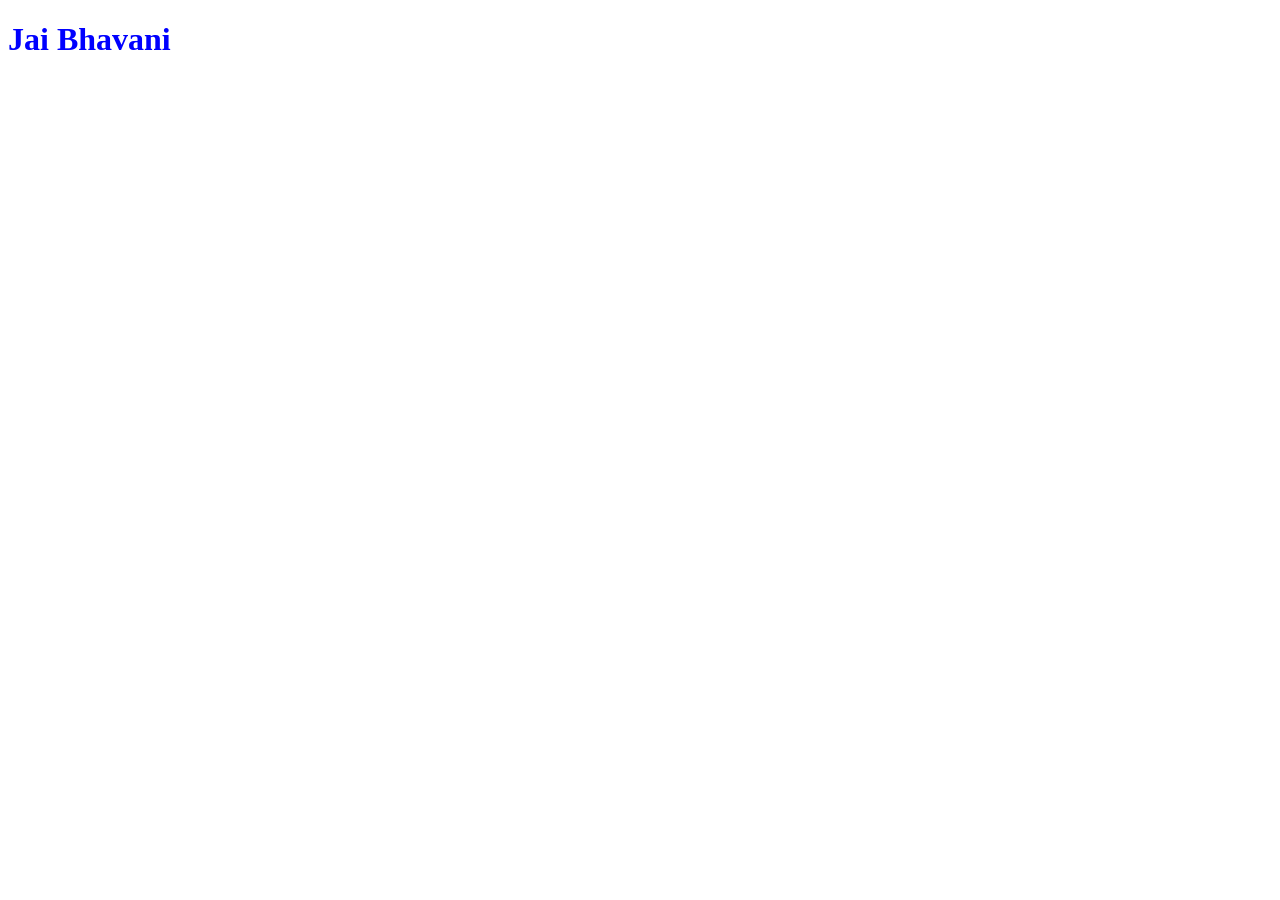
==== index.html @ 59999ed8 "Add files via upload" ====
<!DOCTYPE html>
<html lang="en">
<head>
    <meta charset="UTF-8">
    <meta name="viewport" content="width=device-width, initial-scale=1.0">
    <title>Rock paper Scisor</title>
    <script src = script.js></script>
</head>
<body>
    <h1 style="color: blue;">Jai Bhavani</h1>
</body>
</html>
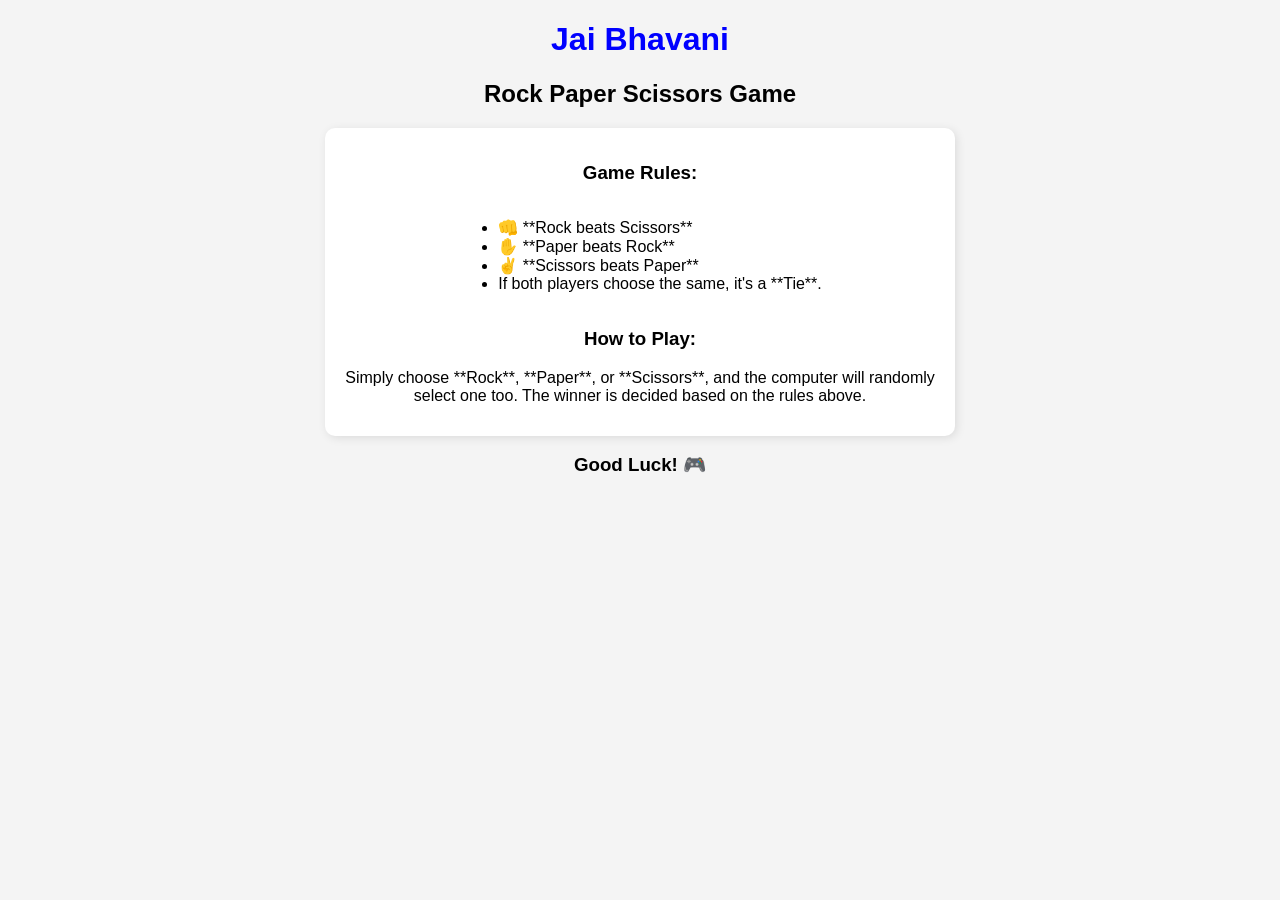
==== commit 61e9ad3a: "Update index.html" ====
--- a/index.html
+++ b/index.html
@@ -3,10 +3,48 @@
 <head>
     <meta charset="UTF-8">
     <meta name="viewport" content="width=device-width, initial-scale=1.0">
-    <title>Rock paper Scisor</title>
-    <script src = script.js></script>
+    <title>Rock Paper Scissors Game</title>
+    <script src="script.js" defer></script>
+    <style>
+        body {
+            font-family: Arial, sans-serif;
+            text-align: center;
+            margin: 20px;
+            background-color: #f4f4f4;
+        }
+        h1 {
+            color: blue;
+        }
+        .rules {
+            background: white;
+            padding: 15px;
+            max-width: 600px;
+            margin: auto;
+            border-radius: 10px;
+            box-shadow: 2px 2px 10px rgba(0, 0, 0, 0.1);
+        }
+        ul {
+            text-align: left;
+            display: inline-block;
+        }
+    </style>
 </head>
 <body>
-    <h1 style="color: blue;">Jai Bhavani</h1>
+    <h1>Jai Bhavani</h1>
+    <h2>Rock Paper Scissors Game</h2>
+
+    <div class="rules">
+        <h3>Game Rules:</h3>
+        <ul>
+            <li>👊 **Rock beats Scissors**</li>
+            <li>✋ **Paper beats Rock**</li>
+            <li>✌ **Scissors beats Paper**</li>
+            <li>If both players choose the same, it's a **Tie**.</li>
+        </ul>
+        <h3>How to Play:</h3>
+        <p>Simply choose **Rock**, **Paper**, or **Scissors**, and the computer will randomly select one too. The winner is decided based on the rules above.</p>
+    </div>
+
+    <h3>Good Luck! 🎮</h3>
 </body>
-</html>+</html>
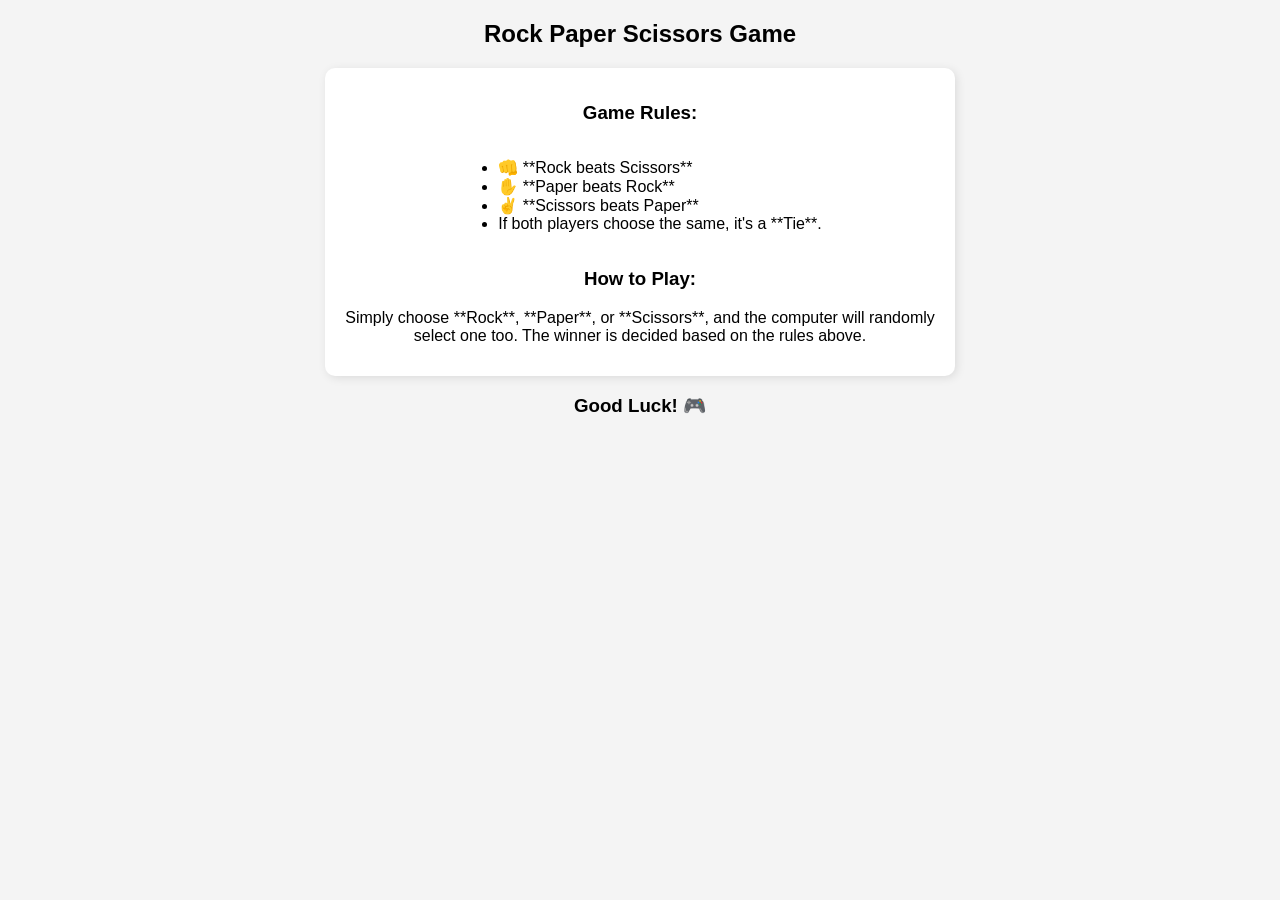
==== commit da395d54: "Update index.html" ====
--- a/index.html
+++ b/index.html
@@ -30,7 +30,6 @@
     </style>
 </head>
 <body>
-    <h1>Jai Bhavani</h1>
     <h2>Rock Paper Scissors Game</h2>
 
     <div class="rules">
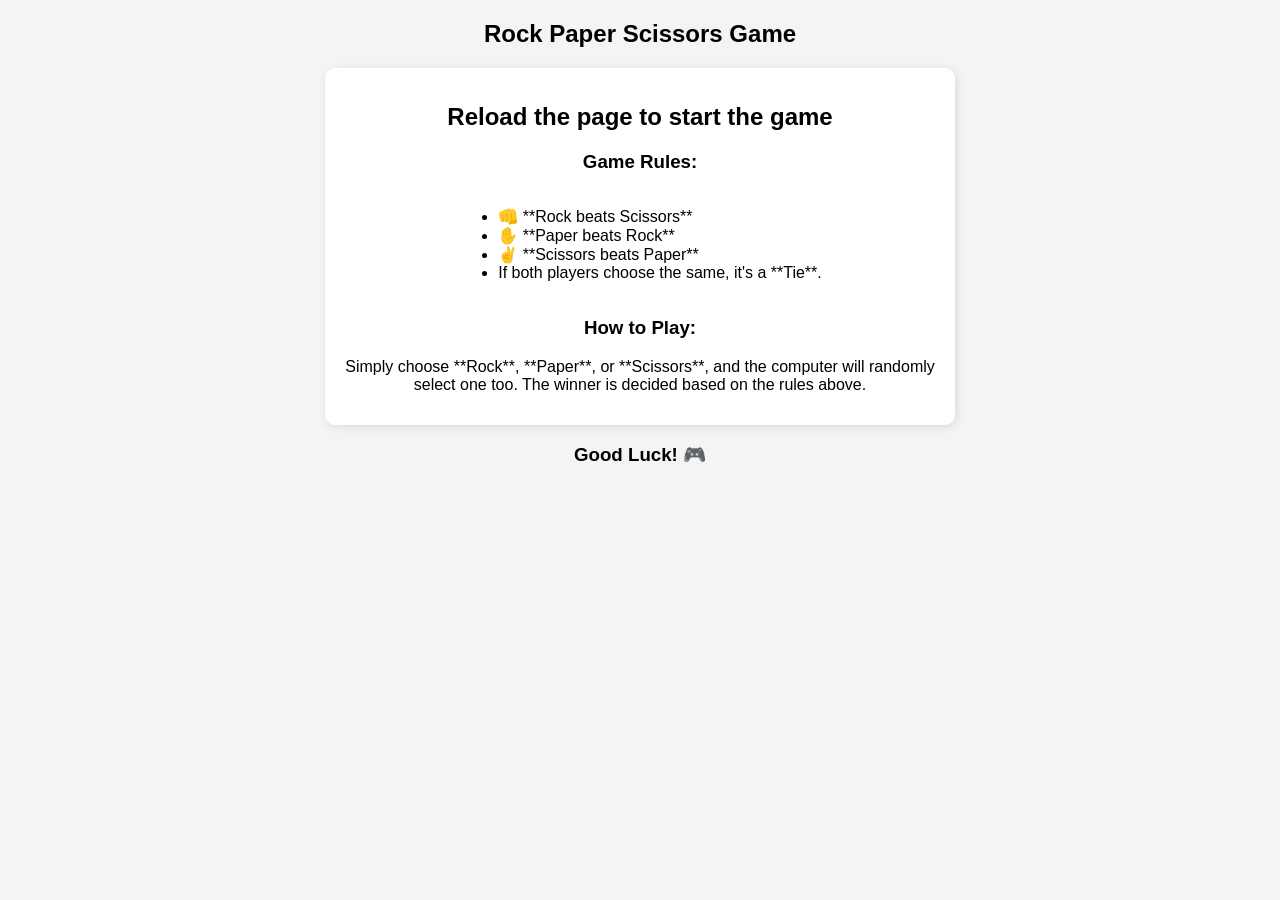
==== commit 420525c6: "Update index.html" ====
--- a/index.html
+++ b/index.html
@@ -31,8 +31,9 @@
 </head>
 <body>
     <h2>Rock Paper Scissors Game</h2>
-
+    
     <div class="rules">
+        <h2>Reload the page to start the game</h2>
         <h3>Game Rules:</h3>
         <ul>
             <li>👊 **Rock beats Scissors**</li>
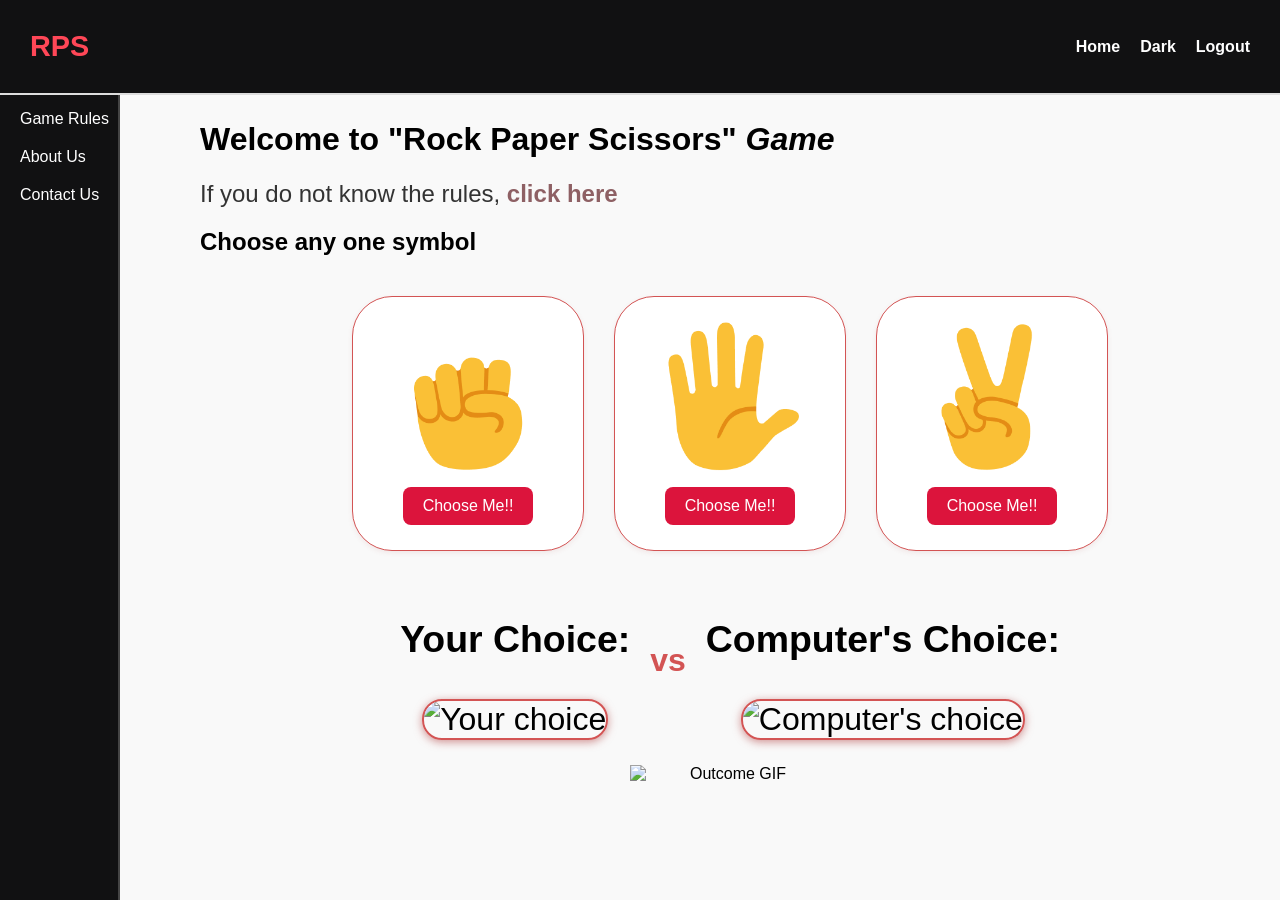
==== commit 6c8b7aa8: "✨ updated rock-paper-scissors game" ====
--- a/index.html
+++ b/index.html
@@ -1,50 +1,76 @@
 <!DOCTYPE html>
 <html lang="en">
 <head>
-    <meta charset="UTF-8">
-    <meta name="viewport" content="width=device-width, initial-scale=1.0">
+    <meta charset="UTF-8" />
+    <meta name="viewport" content="width=device-width, initial-scale=1" />
     <title>Rock Paper Scissors Game</title>
-    <script src="script.js" defer></script>
-    <style>
-        body {
-            font-family: Arial, sans-serif;
-            text-align: center;
-            margin: 20px;
-            background-color: #f4f4f4;
-        }
-        h1 {
-            color: blue;
-        }
-        .rules {
-            background: white;
-            padding: 15px;
-            max-width: 600px;
-            margin: auto;
-            border-radius: 10px;
-            box-shadow: 2px 2px 10px rgba(0, 0, 0, 0.1);
-        }
-        ul {
-            text-align: left;
-            display: inline-block;
-        }
-    </style>
+    <link rel="stylesheet" href="styles.css">
 </head>
 <body>
-    <h2>Rock Paper Scissors Game</h2>
-    
-    <div class="rules">
-        <h2>Reload the page to start the game</h2>
-        <h3>Game Rules:</h3>
+    <header>
+        <div class="title">
+            <h1>RPS</h1>
+        </div>
+        <nav class="na">
+            <ul>
+                <li>Home</li>
+                <li id="theme-toggle">Dark</li>
+                <li>Logout</li>
+            </ul>
+        </nav>
+    </header>
+    <div class="side">
         <ul>
-            <li>👊 **Rock beats Scissors**</li>
-            <li>✋ **Paper beats Rock**</li>
-            <li>✌ **Scissors beats Paper**</li>
-            <li>If both players choose the same, it's a **Tie**.</li>
+            <li>Game Rules</li>
+            <li>About Us</li>
+            <li>Contact Us</li>
         </ul>
-        <h3>How to Play:</h3>
-        <p>Simply choose **Rock**, **Paper**, or **Scissors**, and the computer will randomly select one too. The winner is decided based on the rules above.</p>
     </div>
+    <div class="main-content">
+        <h1 id="matter"><b>Welcome to "Rock Paper Scissors"</b> <em>Game</em></h1>
+        <h1 id="rules">If you do not know the rules, <a href="gamerules.html">click here</a></h1>
+        <h2 id="line">Choose any one symbol</h2>
 
-    <h3>Good Luck! 🎮</h3>
+        <div class="cards-container">
+            <div class="card rock">
+                <img class="human-gif" src="images/rock-emoji.png" alt="Rock" />
+                <div class="card-content">
+                    <button onclick="playRound('rock')">Choose Me!!</button>
+                </div>
+            </div>
+
+            <div class="card paper">
+                <img class="human-gif" src="images/paper-emoji.png" alt="Paper" />
+                <div class="card-content">
+                    <button onclick="playRound('paper')">Choose Me!!</button>
+                </div>
+            </div>
+
+            <div class="card scissors">
+                <img class="human-gif" src="images/scissors-emoji.png" alt="Scissors" />
+                <div class="card-content">
+                    <button onclick="playRound('scissors')">Choose Me!!</button>
+                </div>
+            </div>
+        </div>
+
+        <div class="results">
+            <div class="choices-container">
+                <div>
+                    <h3>Your Choice:</h3>
+                    <img id="human-gif" src="" alt="Your choice" />
+                </div>
+                <div class="vs-text">vs</div>
+                <div>
+                    <h3>Computer's Choice:</h3>
+                    <img id="computer-gif" src="" alt="Computer's choice" />
+                </div>
+            </div>
+            <h2 id="result-message"></h2>
+            <img id="outcome-gif" src="" alt="Outcome GIF" style="display: block; margin: 20px auto; width: 200px;" />
+            <button id="play-again-btn">Play Again</button>
+        </div>
+    </div>
+<script src="script.js"></script>
 </body>
-</html>
+</html>
--- a/styles.css
+++ b/styles.css
@@ -0,0 +1,227 @@
+
+body {
+  font-family: 'Segoe UI', Tahoma, Geneva, Verdana, sans-serif;
+  margin: 0;
+  padding: 0;
+  background-color: #f9f9f9;
+  transition: background-color 0.3s, color 0.3s;
+}
+header {
+  position: fixed;
+  top: 0;
+  left: 0;
+  width: 100%;
+  background-color: #111112;
+  z-index: 1000;
+  display: flex;
+  justify-content: space-between;
+  align-items: center;
+  padding: 30px;
+  border-bottom: 2px solid #ddd;
+  color: white;
+  box-sizing: border-box;
+}
+.title h1 {
+  color: #ff4757;
+  margin: 0;
+  font-size: 1.8rem;
+  white-space: nowrap;
+}
+.na {
+  display: flex;
+  align-items: center;
+  gap: 25px;
+  white-space: nowrap;
+}
+.na ul {
+  display: flex;
+  gap: 20px;
+  list-style: none;
+  padding: 0;
+  margin: 0;
+}
+.na li {
+  cursor: pointer;
+  font-weight: bold;
+  transition: color 0.3s;
+  white-space: nowrap;
+}
+.na li:hover {
+  color: #ff6b81;
+}
+.side {
+  position: fixed;
+  top: 70px;
+  left: 0;
+  height: calc(100vh - 70px);
+  width: 120px;
+  background-color: #111112;
+  display: flex;
+  flex-direction: column;
+  justify-content: flex-start;
+  padding: 20px;
+  color: white;
+  border-right: 2px solid #444;
+  z-index: 900;
+  box-sizing: border-box;
+}
+.side ul {
+  list-style: none;
+  padding: 0;
+  margin: 0;
+}
+.side li {
+  margin: 20px 0;
+  cursor: pointer;
+  transition: color 0.3s;
+  white-space: nowrap;
+}
+.side li:hover {
+  color: #ff6b81;
+}
+#rules {
+  font-size: 1.5rem;
+  margin-top: 20px;
+  font-weight: normal;
+  color: #333;
+}
+#rules a {
+  color: #8e6064;
+  text-decoration: none;
+  font-weight: bold;
+}
+#rules a:hover {
+  text-decoration: underline;
+  color: burlywood;
+}
+.main-content {
+  margin-left: 180px;
+  padding: 100px 20px 40px;
+  box-sizing: border-box;
+}
+.cards-container {
+  display: flex;
+  justify-content: center;
+  gap: 30px;
+  margin-top: 40px;
+  flex-wrap: wrap;
+}
+.card {
+  border: 1px solid #d35454;
+  border-radius: 40px;
+  padding: 25px;
+  text-align: center;
+  background-color: #ffffff;
+  box-shadow: 0 2px 5px rgba(180, 75, 75, 0.1);
+  display: flex;
+  flex-direction: column;
+  align-items: center;
+  width: 180px;
+  gap: 15px;
+  cursor: default;
+  transition: box-shadow 0.3s, transform 0.3s;
+}
+.card:hover {
+  box-shadow: 0 4px 10px rgba(14, 0, 0, 0.7);
+  transform: scale(1.05);
+}
+.card img {
+  display: block;
+  width: 150px;
+  height: auto;
+  margin: 0 auto;
+}
+.card-content button {
+  padding: 10px 20px;
+  font-size: 16px;
+  background-color: crimson;
+  color: #fff;
+  border: none;
+  border-radius: 8px;
+  cursor: pointer;
+  transition: background-color 0.3s;
+  width: 100%;
+}
+.card-content button:hover {
+  background-color: darkred;
+}
+.results {
+  margin-top: 30px;
+  text-align: center;
+}
+.choices-container {
+  display: flex;
+  justify-content: center;
+  align-items: center;
+  gap: 20px;
+  font-size: 2rem;
+  margin-top: 20px;
+}
+#human-gif, #computer-gif {
+  width: 150px;
+  height: auto;
+  border-radius: 20px;
+  border: 2px solid #d35454;
+  box-shadow: 0 2px 8px rgba(180, 75, 75, 0.6);
+}
+.vs-text {
+  font-weight: bold;
+  color: #d35454;
+  user-select: none;
+}
+#result-message {
+  margin-top: 25px;
+  font-size: 1.8rem;
+  font-weight: bold;
+  color: #222;
+}
+#play-again-btn {
+  margin-top: 30px;
+  padding: 12px 25px;
+  font-size: 1rem;
+  background-color: crimson;
+  border: none;
+  border-radius: 10px;
+  color: white;
+  cursor: pointer;
+  transition: background-color 0.3s;
+  display: none;
+}
+#play-again-btn:hover {
+  background-color: darkred;
+}
+@media (max-width: 768px) {
+  .main-content {
+      margin-left: 20px;
+      padding: 50px 10px 20px;
+  }
+  .cards-container {
+      flex-direction: column;
+      align-items: center;
+  }
+  .card {
+      width: 90%;
+  }
+  .side {
+      width: 100%;
+      position: relative;
+      height: auto;
+  }
+  header {
+      padding: 15px 20px;
+      flex-wrap: wrap;
+      gap: 15px;
+  }
+  .na {
+      justify-content: center;
+      width: 100%;
+  }
+  .choices-container {
+      flex-direction: column;
+      gap: 10px;
+      font-size: 1.6rem;
+  }
+  #human-gif, #computer-gif {
+      width: 120px;
+  }
+}
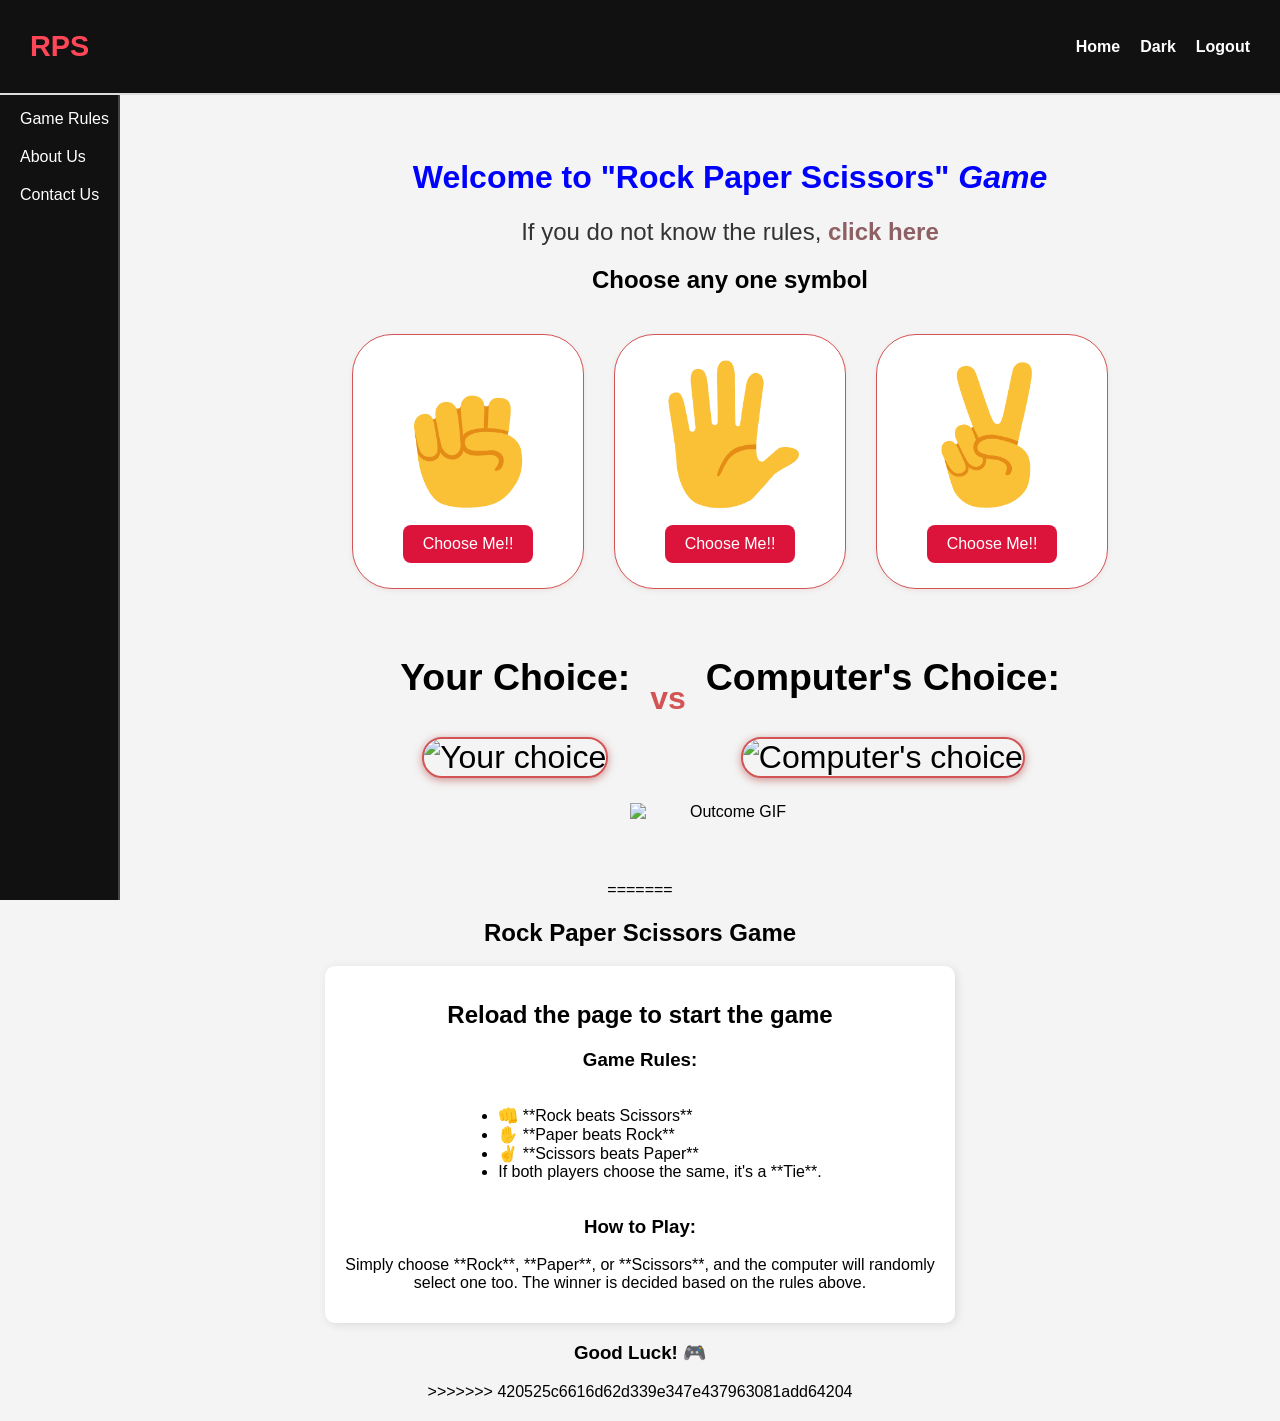
==== commit 1175a120: "🔁 merged remote with local" ====
--- a/index.html
+++ b/index.html
@@ -1,6 +1,7 @@
 <!DOCTYPE html>
 <html lang="en">
 <head>
+<<<<<<< HEAD
     <meta charset="UTF-8" />
     <meta name="viewport" content="width=device-width, initial-scale=1" />
     <title>Rock Paper Scissors Game</title>
@@ -73,4 +74,53 @@
     </div>
 <script src="script.js"></script>
 </body>
-</html>+</html>
+=======
+    <meta charset="UTF-8">
+    <meta name="viewport" content="width=device-width, initial-scale=1.0">
+    <title>Rock Paper Scissors Game</title>
+    <script src="script.js" defer></script>
+    <style>
+        body {
+            font-family: Arial, sans-serif;
+            text-align: center;
+            margin: 20px;
+            background-color: #f4f4f4;
+        }
+        h1 {
+            color: blue;
+        }
+        .rules {
+            background: white;
+            padding: 15px;
+            max-width: 600px;
+            margin: auto;
+            border-radius: 10px;
+            box-shadow: 2px 2px 10px rgba(0, 0, 0, 0.1);
+        }
+        ul {
+            text-align: left;
+            display: inline-block;
+        }
+    </style>
+</head>
+<body>
+    <h2>Rock Paper Scissors Game</h2>
+    
+    <div class="rules">
+        <h2>Reload the page to start the game</h2>
+        <h3>Game Rules:</h3>
+        <ul>
+            <li>👊 **Rock beats Scissors**</li>
+            <li>✋ **Paper beats Rock**</li>
+            <li>✌ **Scissors beats Paper**</li>
+            <li>If both players choose the same, it's a **Tie**.</li>
+        </ul>
+        <h3>How to Play:</h3>
+        <p>Simply choose **Rock**, **Paper**, or **Scissors**, and the computer will randomly select one too. The winner is decided based on the rules above.</p>
+    </div>
+
+    <h3>Good Luck! 🎮</h3>
+</body>
+</html>
+>>>>>>> 420525c6616d62d339e347e437963081add64204
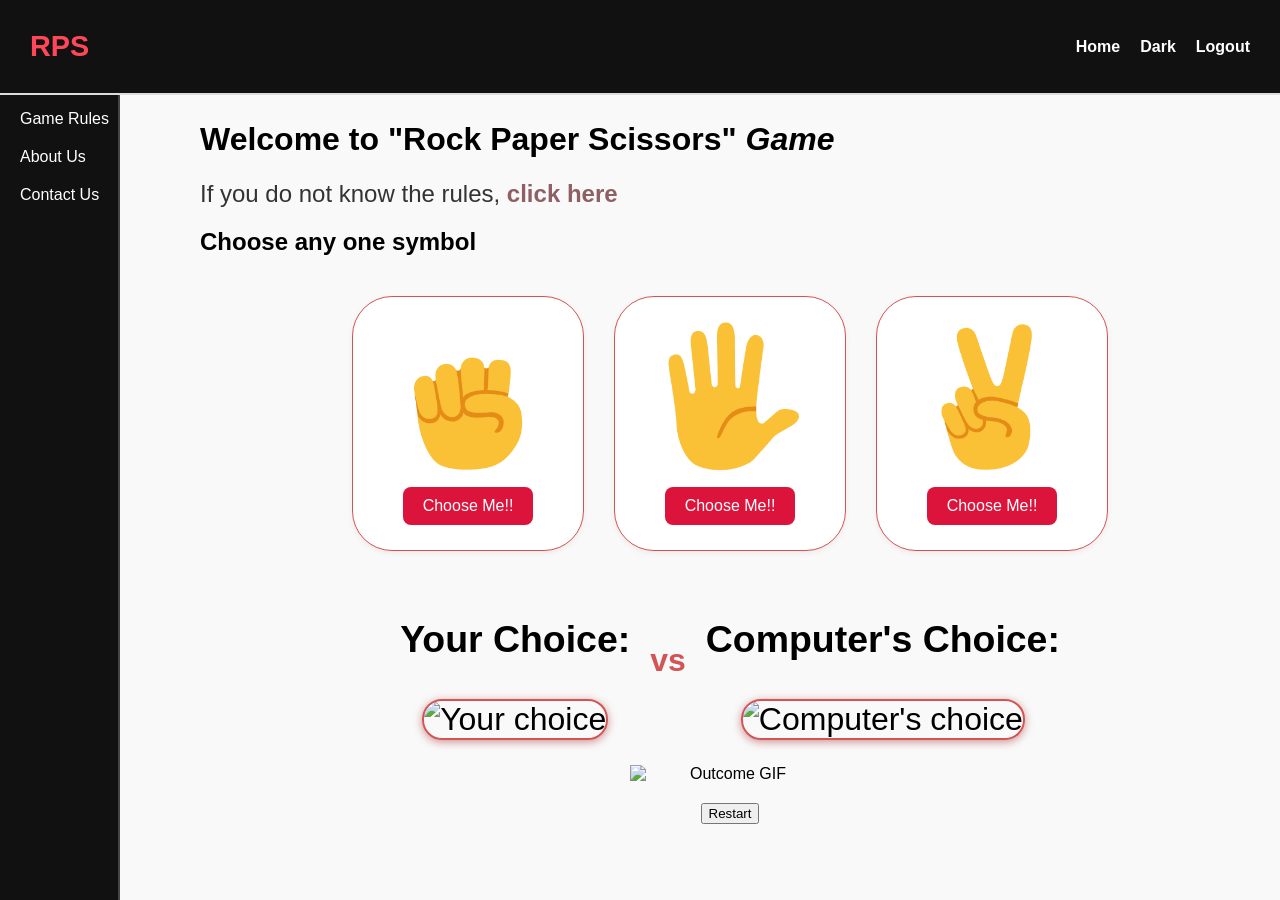
==== commit a8afddb7: "Update index.html" ====
--- a/index.html
+++ b/index.html
@@ -1,7 +1,6 @@
 <!DOCTYPE html>
 <html lang="en">
 <head>
-<<<<<<< HEAD
     <meta charset="UTF-8" />
     <meta name="viewport" content="width=device-width, initial-scale=1" />
     <title>Rock Paper Scissors Game</title>
@@ -69,58 +68,10 @@
             </div>
             <h2 id="result-message"></h2>
             <img id="outcome-gif" src="" alt="Outcome GIF" style="display: block; margin: 20px auto; width: 200px;" />
-            <button id="play-again-btn">Play Again</button>
+            <button id="restart-btn">Restart</button>
         </div>
     </div>
 <script src="script.js"></script>
 </body>
-</html>
-=======
-    <meta charset="UTF-8">
-    <meta name="viewport" content="width=device-width, initial-scale=1.0">
-    <title>Rock Paper Scissors Game</title>
-    <script src="script.js" defer></script>
-    <style>
-        body {
-            font-family: Arial, sans-serif;
-            text-align: center;
-            margin: 20px;
-            background-color: #f4f4f4;
-        }
-        h1 {
-            color: blue;
-        }
-        .rules {
-            background: white;
-            padding: 15px;
-            max-width: 600px;
-            margin: auto;
-            border-radius: 10px;
-            box-shadow: 2px 2px 10px rgba(0, 0, 0, 0.1);
-        }
-        ul {
-            text-align: left;
-            display: inline-block;
-        }
-    </style>
-</head>
-<body>
-    <h2>Rock Paper Scissors Game</h2>
-    
-    <div class="rules">
-        <h2>Reload the page to start the game</h2>
-        <h3>Game Rules:</h3>
-        <ul>
-            <li>👊 **Rock beats Scissors**</li>
-            <li>✋ **Paper beats Rock**</li>
-            <li>✌ **Scissors beats Paper**</li>
-            <li>If both players choose the same, it's a **Tie**.</li>
-        </ul>
-        <h3>How to Play:</h3>
-        <p>Simply choose **Rock**, **Paper**, or **Scissors**, and the computer will randomly select one too. The winner is decided based on the rules above.</p>
-    </div>
+</html>
 
-    <h3>Good Luck! 🎮</h3>
-</body>
-</html>
->>>>>>> 420525c6616d62d339e347e437963081add64204
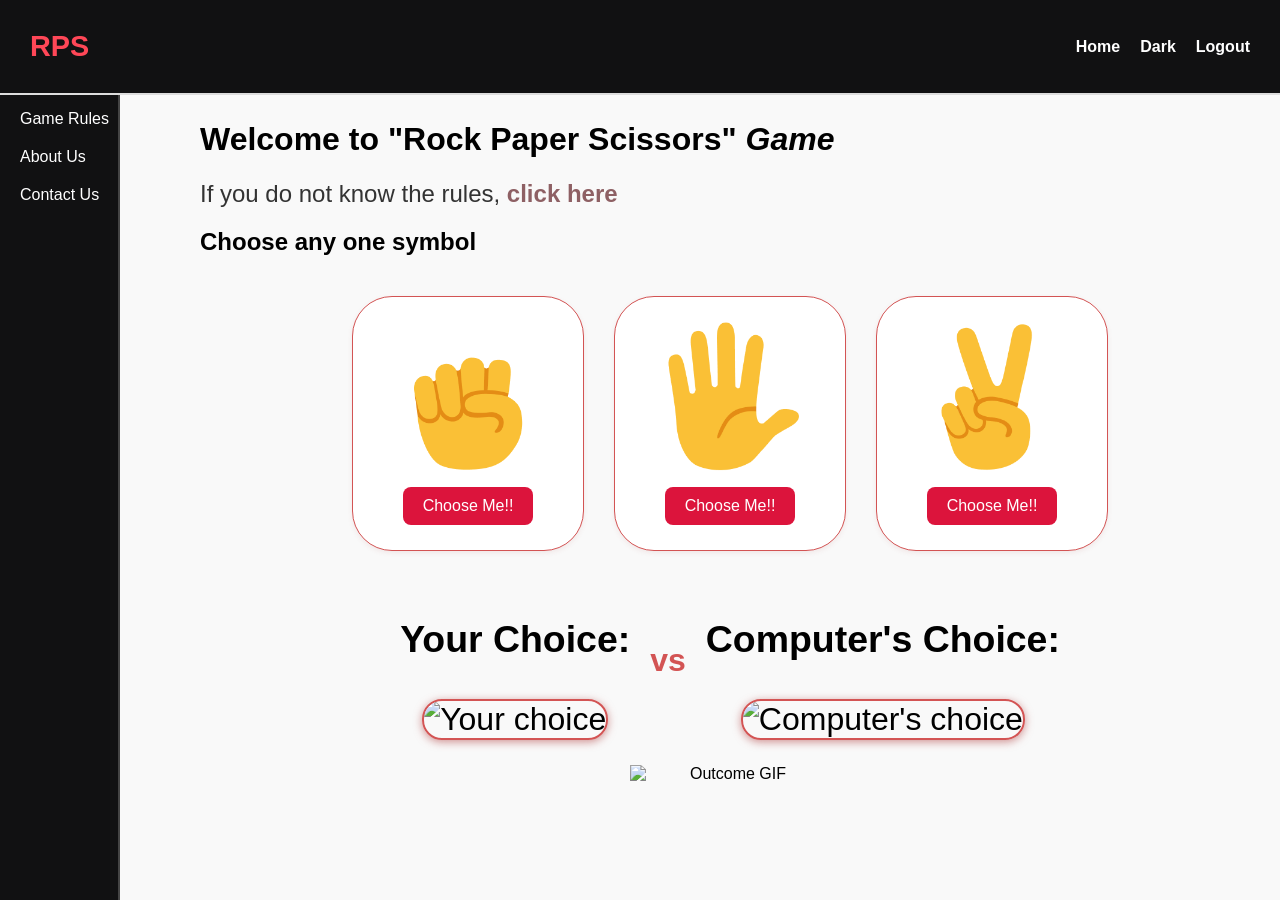
==== commit 9d7f433e: "Update index.html" ====
--- a/index.html
+++ b/index.html
@@ -4,7 +4,7 @@
     <meta charset="UTF-8" />
     <meta name="viewport" content="width=device-width, initial-scale=1" />
     <title>Rock Paper Scissors Game</title>
-    <link rel="stylesheet" href="styles.css">
+    <link rel="stylesheet" href="styles.css" />
 </head>
 <body>
     <header>
@@ -68,10 +68,10 @@
             </div>
             <h2 id="result-message"></h2>
             <img id="outcome-gif" src="" alt="Outcome GIF" style="display: block; margin: 20px auto; width: 200px;" />
-            <button id="restart-btn">Restart</button>
+            <button id="play-again-btn">Play Again</button>
         </div>
     </div>
-<script src="script.js"></script>
+
+    <script src="script.js"></script>
 </body>
 </html>
-
